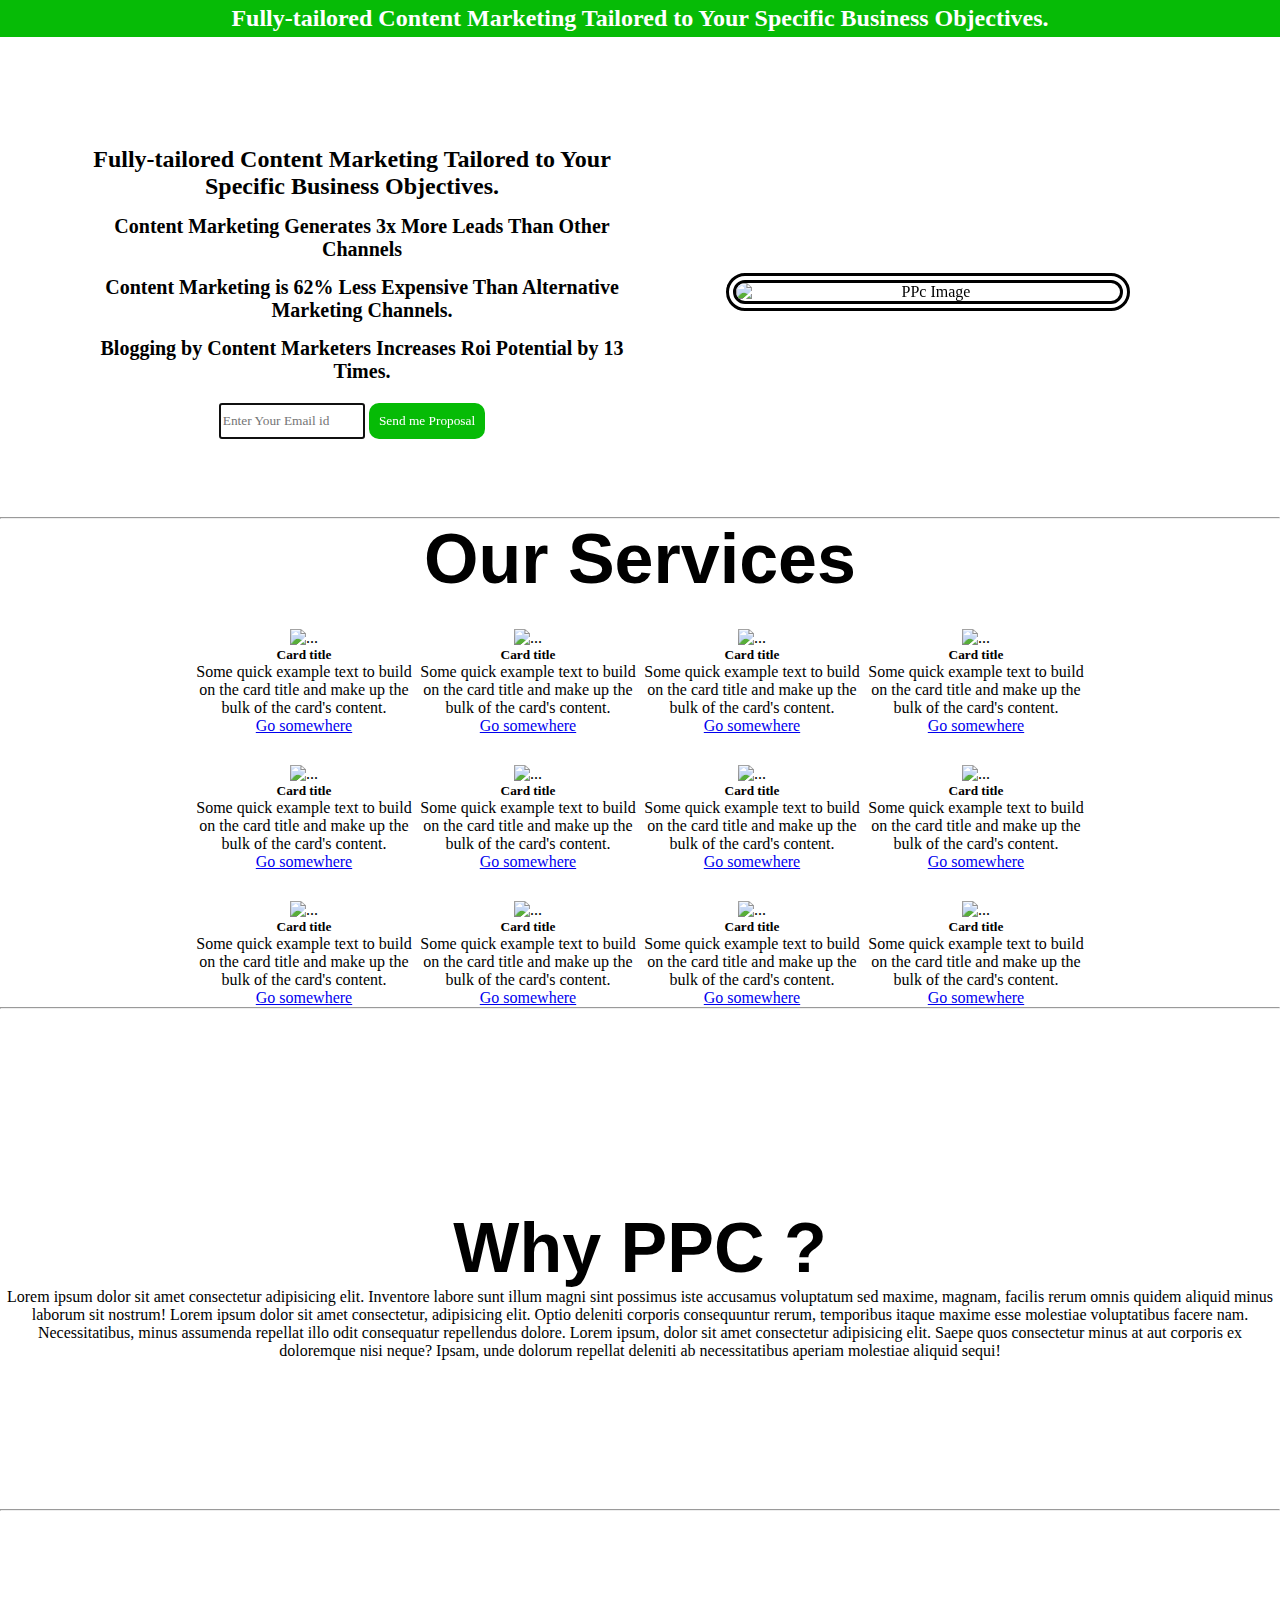
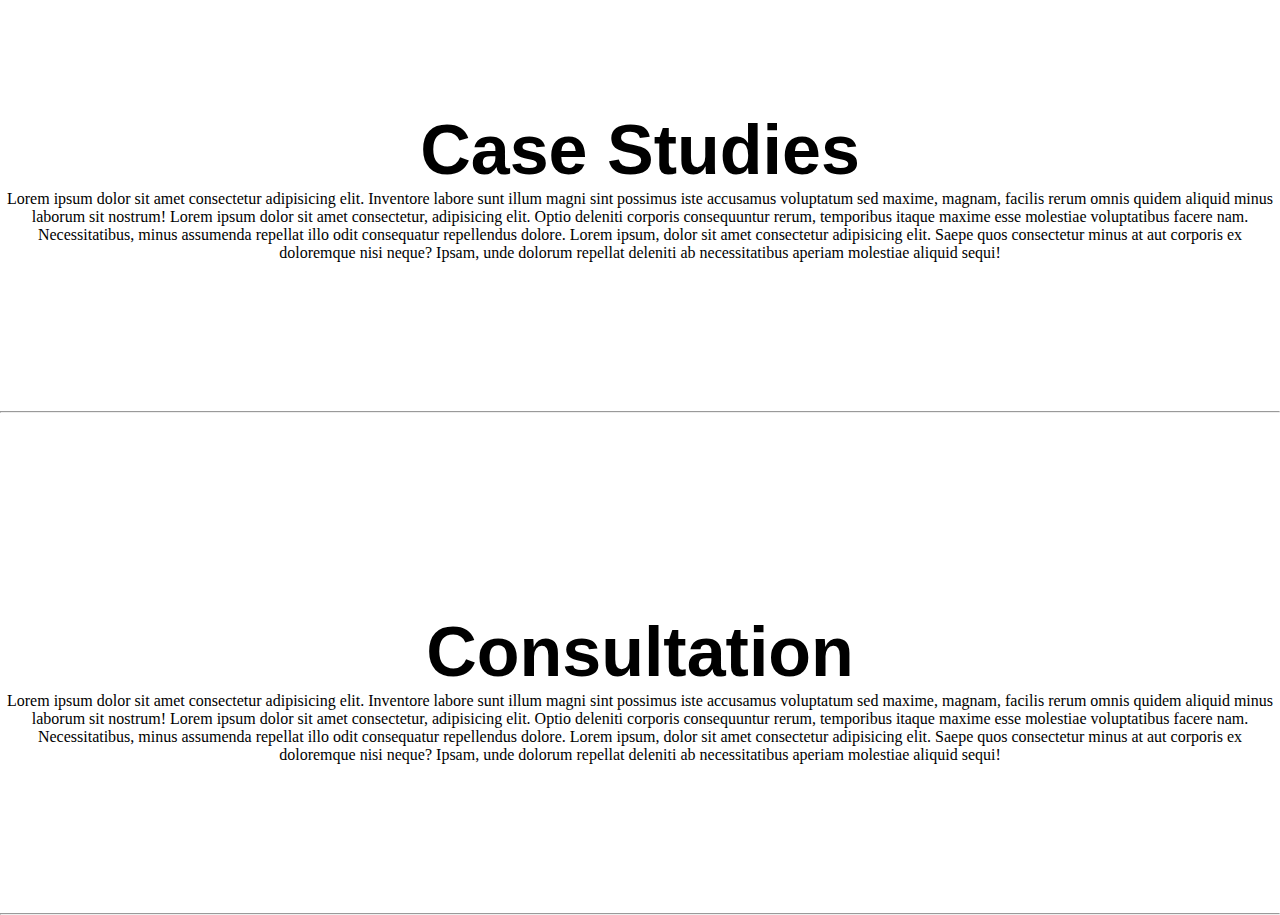
==== pages/Content.html @ 3889c472 "first commit" ====
<!DOCTYPE html>
<html lang="en">
<head>
    <link href="https://cdn.jsdelivr.net/npm/bootstrap@5.2.0/dist/css/bootstrap.min.css" rel="stylesheet" integrity="sha384-gH2yIJqKdNHPEq0n4Mqa/HGKIhSkIHeL5AyhkYV8i59U5AR6csBvApHHNl/vI1Bx" crossorigin="anonymous">
    <link rel="stylesheet" href="../css/landingpage.css">
    <link rel="stylesheet" href="https://cdnjs.cloudflare.com/ajax/libs/font-awesome/6.2.0/css/all.min.css" integrity="sha512-xh6O/CkQoPOWDdYTDqeRdPCVd1SpvCA9XXcUnZS2FmJNp1coAFzvtCN9BmamE+4aHK8yyUHUSCcJHgXloTyT2A==" crossorigin="anonymous" referrerpolicy="no-referrer" />
    <meta charset="UTF-8">
    <meta http-equiv="X-UA-Compatible" content="IE=edge">
    <meta name="viewport" content="width=device-width, initial-scale=1.0">
    <title>Content Marketing</title>
</head>
<body>
    <main id="main-ppc-container">
        <!-- Punch Line Section -->
        <div class="punch-line-section">
            <div class="punch-line">
                <h2>Fully-tailored Content Marketing Tailored to Your Specific Business Objectives.</h2>
            </div>
        </div>
        <!-- After Punch Line Section -->
        <div class="title-image-section">
            <div class="title-section">
                <h2>Fully-tailored Content Marketing Tailored to Your Specific Business Objectives.</h2>
                <div class="keypoints-section">
                    <!-- Keypoint One -->
                    <div class="keypoint-one keypoints">
                        <i class="fa-solid fa-square-check"></i>
                        <h3>Content Marketing Generates 3x More Leads Than Other Channels</h3>
                    </div>
                    <!-- Keypoint 2 -->
                    <div class="keypoint-one keypoints">
                        <i class="fa-solid fa-square-check"></i>
                        <h3>Content Marketing is 62% Less Expensive Than Alternative Marketing Channels.</h3>
                    </div>
                    <!-- Keypoint 3 -->
                    <div class="keypoint-one keypoints">
                        <i class="fa-solid fa-square-check"></i>
                        <h3>Blogging by Content Marketers Increases Roi Potential by 13 Times.</h3>
                    </div>
                </div>
                <div class="sendproposal-button">
                    <input type="text" placeholder="Enter Your Email id" autofocus>
                    <button>Send me Proposal</button>
                </div>
            </div>
            <div class="image-section">
                <img src="../media/images/nature.jpg" alt="PPc Image">
            </div>
        </div>
        <hr class="horizontal-line">
        <!-- Services Section -->
        <div class="services-sections">
            <h2 class="ourservices-heading">
                Our Services
              </h2>
            <!-- Row One -->
            <div class="servicesection-row-one">
              <div class="card" style="width: 18rem;">
                <img src="../media/images/nature.jpg" class="card-img-top" alt="...">
                <div class="card-body">
                  <h5 class="card-title">Card title</h5>
                  <p class="card-text">Some quick example text to build on the card title and make up the bulk of the card's content.</p>
                  <a href="#" class="btn btn-primary">Go somewhere</a>
                </div>
              </div>
              <div class="card" style="width: 18rem;">
                <img src="../media/images/nature.jpg" class="card-img-top" alt="...">
                <div class="card-body">
                  <h5 class="card-title">Card title</h5>
                  <p class="card-text">Some quick example text to build on the card title and make up the bulk of the card's content.</p>
                  <a href="#" class="btn btn-primary">Go somewhere</a>
                </div>
              </div>
              <div class="card" style="width: 18rem;">
                <img src="../media/images/nature.jpg" class="card-img-top" alt="...">
                <div class="card-body">
                  <h5 class="card-title">Card title</h5>
                  <p class="card-text">Some quick example text to build on the card title and make up the bulk of the card's content.</p>
                  <a href="#" class="btn btn-primary">Go somewhere</a>
                </div>
              </div>
              <div class="card" style="width: 18rem;">
                <img src="../media/images/nature.jpg" class="card-img-top" alt="...">
                <div class="card-body">
                  <h5 class="card-title">Card title</h5>
                  <p class="card-text">Some quick example text to build on the card title and make up the bulk of the card's content.</p>
                  <a href="#" class="btn btn-primary">Go somewhere</a>
                </div>
              </div>
            </div>
            <!-- Row Two -->
            <div class="servicesection-row-two">
              <div class="card" style="width: 18rem;">
                <img src="../media/images/nature.jpg" class="card-img-top" alt="...">
                <div class="card-body">
                  <h5 class="card-title">Card title</h5>
                  <p class="card-text">Some quick example text to build on the card title and make up the bulk of the card's content.</p>
                  <a href="#" class="btn btn-primary">Go somewhere</a>
                </div>
              </div>
              <div class="card" style="width: 18rem;">
                <img src="../media/images/nature.jpg" class="card-img-top" alt="...">
                <div class="card-body">
                  <h5 class="card-title">Card title</h5>
                  <p class="card-text">Some quick example text to build on the card title and make up the bulk of the card's content.</p>
                  <a href="#" class="btn btn-primary">Go somewhere</a>
                </div>
              </div>
              <div class="card" style="width: 18rem;">
                <img src="../media/images/nature.jpg" class="card-img-top" alt="...">
                <div class="card-body">
                  <h5 class="card-title">Card title</h5>
                  <p class="card-text">Some quick example text to build on the card title and make up the bulk of the card's content.</p>
                  <a href="#" class="btn btn-primary">Go somewhere</a>
                </div>
              </div>
              <div class="card" style="width: 18rem;">
                <img src="../media/images/nature.jpg" class="card-img-top" alt="...">
                <div class="card-body">
                  <h5 class="card-title">Card title</h5>
                  <p class="card-text">Some quick example text to build on the card title and make up the bulk of the card's content.</p>
                  <a href="#" class="btn btn-primary">Go somewhere</a>
                </div>
              </div>
            </div>
            <!-- Row Three -->
            <div class="servicesection-row-three">
              <div class="card" style="width: 18rem;">
                <img src="../media/images/nature.jpg" class="card-img-top" alt="...">
                <div class="card-body">
                  <h5 class="card-title">Card title</h5>
                  <p class="card-text">Some quick example text to build on the card title and make up the bulk of the card's content.</p>
                  <a href="#" class="btn btn-primary">Go somewhere</a>
                </div>
              </div>
              <div class="card" style="width: 18rem;">
                <img src="../media/images/nature.jpg" class="card-img-top" alt="...">
                <div class="card-body">
                  <h5 class="card-title">Card title</h5>
                  <p class="card-text">Some quick example text to build on the card title and make up the bulk of the card's content.</p>
                  <a href="#" class="btn btn-primary">Go somewhere</a>
                </div>
              </div>
              <div class="card" style="width: 18rem;">
                <img src="../media/images/nature.jpg" class="card-img-top" alt="...">
                <div class="card-body">
                  <h5 class="card-title">Card title</h5>
                  <p class="card-text">Some quick example text to build on the card title and make up the bulk of the card's content.</p>
                  <a href="#" class="btn btn-primary">Go somewhere</a>
                </div>
              </div> 
              <div class="card" style="width: 18rem;">
                <img src="../media/images/nature.jpg" class="card-img-top" alt="...">
                <div class="card-body">
                  <h5 class="card-title">Card title</h5>
                  <p class="card-text">Some quick example text to build on the card title and make up the bulk of the card's content.</p>
                  <a href="#" class="btn btn-primary">Go somewhere</a>
                </div>
              </div> 
            </div>
          </div>
          <hr class="horizontal-line">
          <div class="why-section">
            <h2 class="ourservices-heading">
                Why PPC ?
              </h2>
              <p>Lorem ipsum dolor sit amet consectetur adipisicing elit. Inventore labore sunt illum magni sint possimus iste accusamus voluptatum sed maxime, magnam, facilis rerum omnis quidem aliquid minus laborum sit nostrum! Lorem ipsum dolor sit amet consectetur, adipisicing elit. Optio deleniti corporis consequuntur rerum, temporibus itaque maxime esse molestiae voluptatibus facere nam. Necessitatibus, minus assumenda repellat illo odit consequatur repellendus dolore. Lorem ipsum, dolor sit amet consectetur adipisicing elit. Saepe quos consectetur minus at aut corporis ex doloremque nisi neque? Ipsam, unde dolorum repellat deleniti ab necessitatibus aperiam molestiae aliquid sequi!</p>
          </div>
          <hr class="horizontal-line">
          <div class="why-section">
            <h2 class="ourservices-heading">
                Case Studies
              </h2>
              <p>Lorem ipsum dolor sit amet consectetur adipisicing elit. Inventore labore sunt illum magni sint possimus iste accusamus voluptatum sed maxime, magnam, facilis rerum omnis quidem aliquid minus laborum sit nostrum! Lorem ipsum dolor sit amet consectetur, adipisicing elit. Optio deleniti corporis consequuntur rerum, temporibus itaque maxime esse molestiae voluptatibus facere nam. Necessitatibus, minus assumenda repellat illo odit consequatur repellendus dolore. Lorem ipsum, dolor sit amet consectetur adipisicing elit. Saepe quos consectetur minus at aut corporis ex doloremque nisi neque? Ipsam, unde dolorum repellat deleniti ab necessitatibus aperiam molestiae aliquid sequi!</p>
          </div>
          <hr class="horizontal-line">
          <div class="why-section">
            <h2 class="ourservices-heading">
                Consultation
              </h2>
              <p>Lorem ipsum dolor sit amet consectetur adipisicing elit. Inventore labore sunt illum magni sint possimus iste accusamus voluptatum sed maxime, magnam, facilis rerum omnis quidem aliquid minus laborum sit nostrum! Lorem ipsum dolor sit amet consectetur, adipisicing elit. Optio deleniti corporis consequuntur rerum, temporibus itaque maxime esse molestiae voluptatibus facere nam. Necessitatibus, minus assumenda repellat illo odit consequatur repellendus dolore. Lorem ipsum, dolor sit amet consectetur adipisicing elit. Saepe quos consectetur minus at aut corporis ex doloremque nisi neque? Ipsam, unde dolorum repellat deleniti ab necessitatibus aperiam molestiae aliquid sequi!</p>
          </div>
          <hr class="horizontal-line">
    </main>

    <!-- Script -->
    <script src="https://cdn.jsdelivr.net/npm/bootstrap@5.2.0/dist/js/bootstrap.bundle.min.js" integrity="sha384-A3rJD856KowSb7dwlZdYEkO39Gagi7vIsF0jrRAoQmDKKtQBHUuLZ9AsSv4jD4Xa" crossorigin="anonymous"></script>
</body>
</html>
---- css/landingpage.css ----
* {
    font-family: 'Times New Roman', Times, serif;
    box-sizing: border-box;
    margin: 0;
}

.punch-line-section {
    background-color: #06bb06;
    padding: 5px;
    text-align: center;
    color: white;
}

.title-image-section {
    display: flex;
    width: 90%;
    margin-left: auto;
    margin-right: auto;
    margin-top: 30px;
}
.title-section {
    width: 50%;
    height: 50vh;
    text-align: center;
    display: flex;
    flex-direction: column;
    align-items: center;
    justify-content: center;
}
i {
    color: #06bb06;
    font-size: 20px;
}
.keypoints {
    display: flex;
    align-items: center;
    margin-top: 15px;
}
.keypoints h3 {
    margin-left: 20px;
    font-size: 20px;
}
.sendproposal-button {
    margin-top: 20px;
}
.sendproposal-button button {
   background-color: #06bb06;
   border: 0px;
   color: white;
   /* width: 50px; */
   /* height: 30px; */
   padding: 10px;
   border-radius: 10px;
   cursor: pointer;
}
.sendproposal-button input {
    width: 50%;
    height: 100%;
}
.image-section {
    width: 50%;
    align-items: center;
    justify-content: center;
    display: flex;
    text-align: center;
}
.image-section img {
    border-radius: 20px;
    border: 10px double black;
    width: 70%;
}
.horizontal-line {
    width: 100%;
    color: #06bb06;
}
.our-Services {
    text-align: center;
    /* height: 50vh; */
    justify-content: center;
    padding-top: 30px;
}
.services {
    width: 100px;
    background-color: #006B94;
   
    height: 100px;
    margin-top: 30px;
    margin-bottom: 30px;
}
.servicesection-row-one {
    display: flex;
    width: 70%;
    margin-left: auto;
    margin-right: auto;
    justify-content: space-between;
    margin-top: 30px;
}
.servicesection-row-two {
    display: flex;
    width: 70%;
    margin-left: auto;
    margin-right: auto;
    justify-content: space-between;
    margin-top: 30px;
}
.servicesection-row-three {
    display: flex;
    width: 70%;
    margin-left: auto;
    margin-right: auto;
    justify-content: space-between;
    margin-top: 30px;
}
.card-body {
    text-align: center;
}
.ourservices-heading {
    font-size: 70px;
    font-family: Arial, Helvetica, sans-serif;
    font-weight: 700;
}
.services-sections {
    text-align: center;
}
.why-section {
    text-align: center;
    margin-top: 50px;
    height: 50vh;
    align-items: center;
    justify-content: center;
    display: flex;
    flex-direction: column;
}
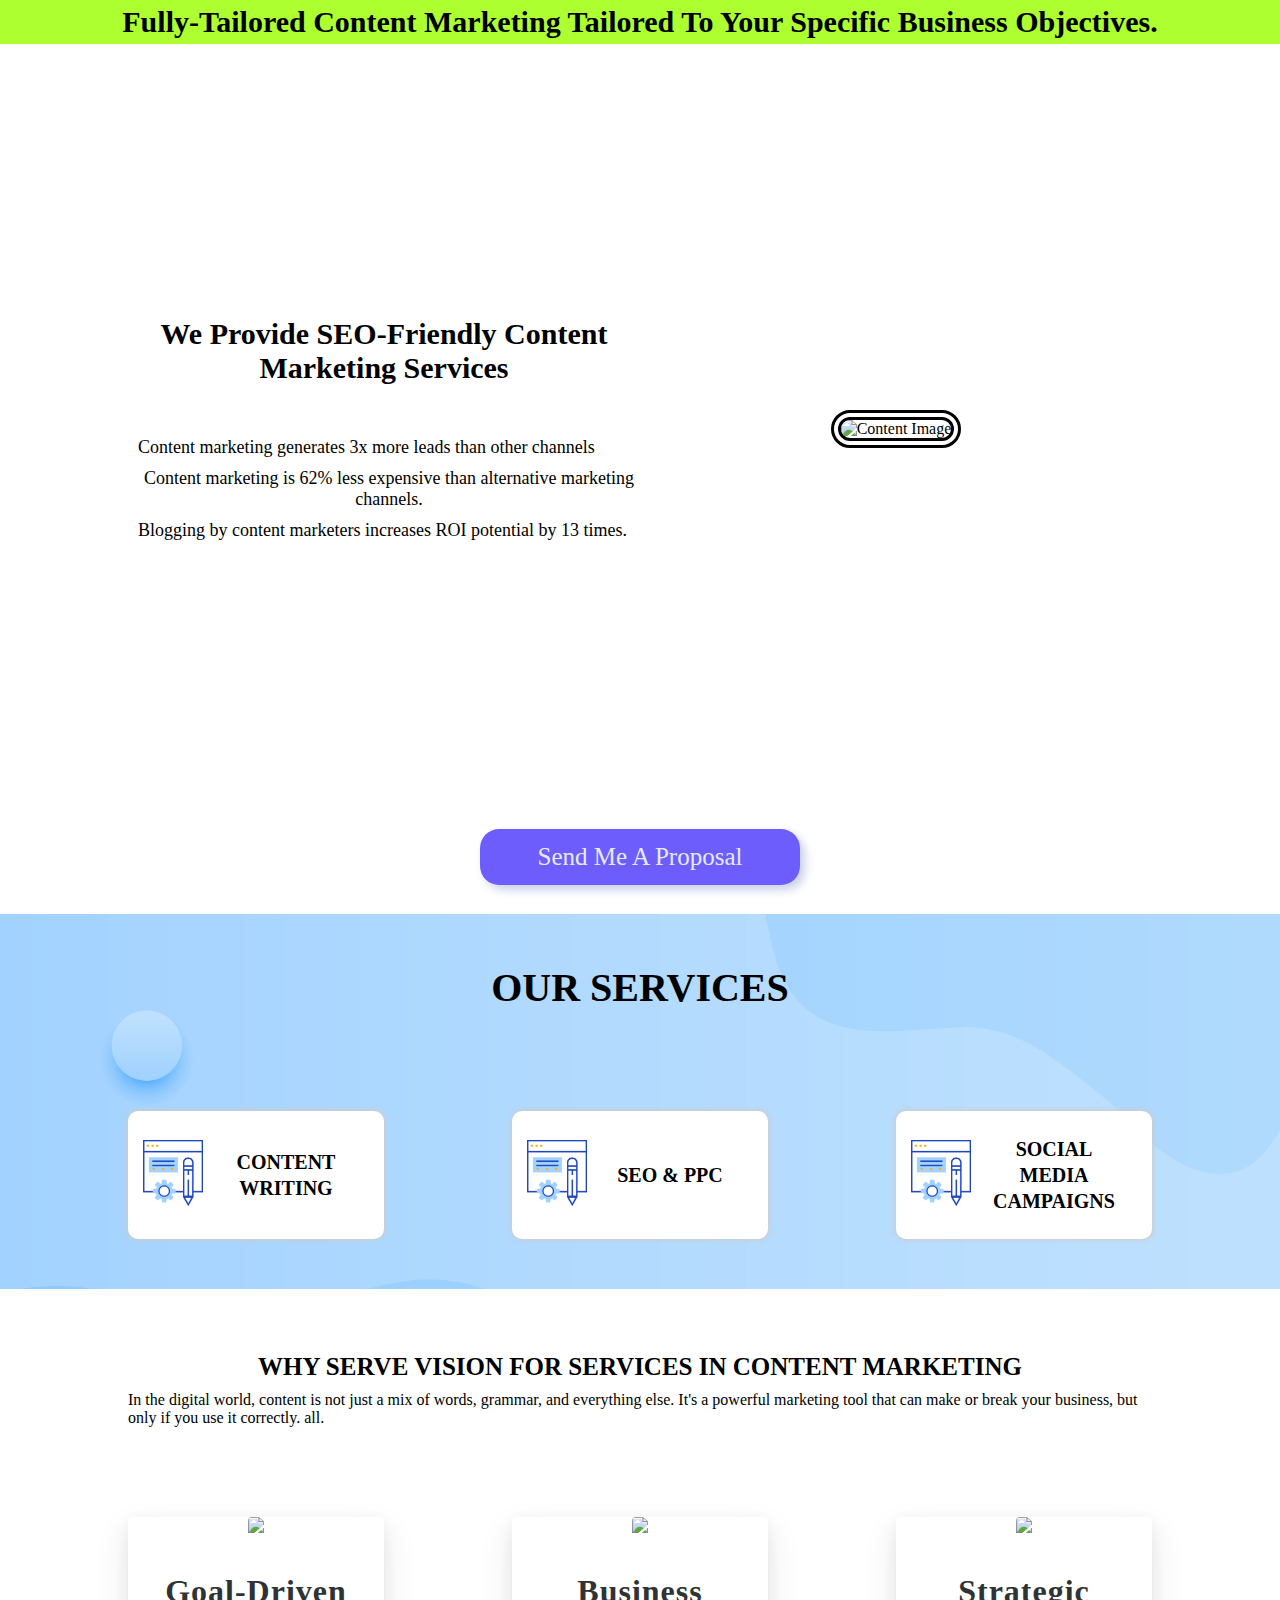
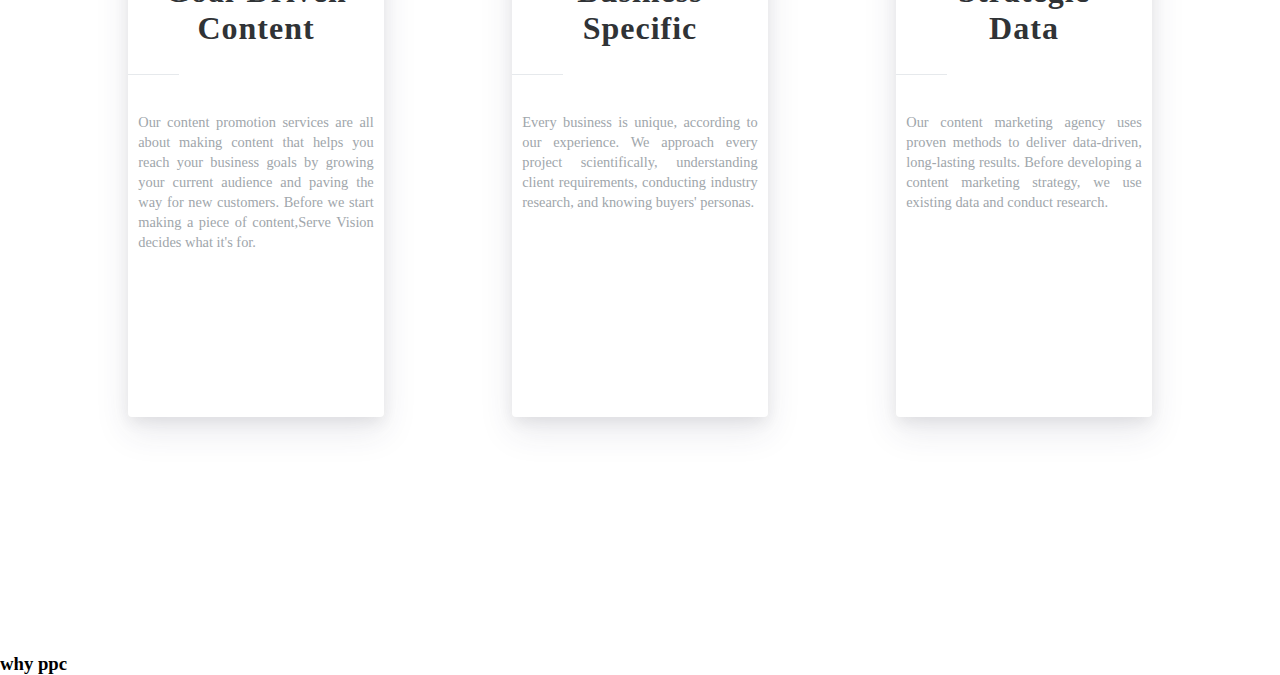
==== commit 137f0fca: "content marketing added" ====
--- a/pages/Content.html
+++ b/pages/Content.html
@@ -1,189 +1,117 @@
 <!DOCTYPE html>
 <html lang="en">
 <head>
-    <link href="https://cdn.jsdelivr.net/npm/bootstrap@5.2.0/dist/css/bootstrap.min.css" rel="stylesheet" integrity="sha384-gH2yIJqKdNHPEq0n4Mqa/HGKIhSkIHeL5AyhkYV8i59U5AR6csBvApHHNl/vI1Bx" crossorigin="anonymous">
-    <link rel="stylesheet" href="../css/landingpage.css">
-    <link rel="stylesheet" href="https://cdnjs.cloudflare.com/ajax/libs/font-awesome/6.2.0/css/all.min.css" integrity="sha512-xh6O/CkQoPOWDdYTDqeRdPCVd1SpvCA9XXcUnZS2FmJNp1coAFzvtCN9BmamE+4aHK8yyUHUSCcJHgXloTyT2A==" crossorigin="anonymous" referrerpolicy="no-referrer" />
     <meta charset="UTF-8">
     <meta http-equiv="X-UA-Compatible" content="IE=edge">
     <meta name="viewport" content="width=device-width, initial-scale=1.0">
     <title>Content Marketing</title>
+    <link rel="stylesheet" href="https://cdnjs.cloudflare.com/ajax/libs/font-awesome/6.2.0/css/all.min.css" integrity="sha512-xh6O/CkQoPOWDdYTDqeRdPCVd1SpvCA9XXcUnZS2FmJNp1coAFzvtCN9BmamE+4aHK8yyUHUSCcJHgXloTyT2A==" crossorigin="anonymous" referrerpolicy="no-referrer" />
+    <link rel="stylesheet" href="../css/services.css">
+    <link rel="icon" type="image/x-icon" href="../media/images/favicon.png">
 </head>
 <body>
-    <main id="main-ppc-container">
-        <!-- Punch Line Section -->
+    <div class="main-container">
+        <!-- Punch Line -->
         <div class="punch-line-section">
-            <div class="punch-line">
-                <h2>Fully-tailored Content Marketing Tailored to Your Specific Business Objectives.</h2>
+            <h2>Fully-tailored content marketing tailored to your specific business objectives.</h2>
+        </div>
+        <!-- Keypoints & Image Section -->
+        <div class="keypoints-image-section">
+            <div class="keypoints-image-main-section">
+            <div class="keypoints-section">
+                <h2 class="keypoint-title">We Provide SEO-Friendly Content Marketing Services</h2>
+                <!-- Keypoint 1 -->
+                <div class="keypoint">
+                    <i class="fa-solid fa-square-check"></i>
+                    <p>Content marketing generates 3x more leads than other channels</p>
+                </div>
+                <!-- Keypoint 2 -->
+                <div class="keypoint">
+                    <i class="fa-solid fa-square-check"></i>
+                    <p>Content marketing is 62% less expensive than alternative marketing channels.</p>
+                </div>
+                <!-- Keypoint 3 -->
+                <div class="keypoint">
+                    <i class="fa-solid fa-square-check"></i>
+                    <p>Blogging by content marketers increases ROI potential by 13 times.</p>
+                </div>
+            </div>
+            <div class="main-image-section">
+                <img src="https://images.unsplash.com/photo-1546587348-d12660c30c50?ixlib=rb-1.2.1&ixid=MnwxMjA3fDB8MHxzZWFyY2h8N3x8bmF0dXJhbHxlbnwwfHwwfHw%3D" alt="Content Image">
             </div>
         </div>
-        <!-- After Punch Line Section -->
-        <div class="title-image-section">
-            <div class="title-section">
-                <h2>Fully-tailored Content Marketing Tailored to Your Specific Business Objectives.</h2>
-                <div class="keypoints-section">
-                    <!-- Keypoint One -->
-                    <div class="keypoint-one keypoints">
-                        <i class="fa-solid fa-square-check"></i>
-                        <h3>Content Marketing Generates 3x More Leads Than Other Channels</h3>
-                    </div>
-                    <!-- Keypoint 2 -->
-                    <div class="keypoint-one keypoints">
-                        <i class="fa-solid fa-square-check"></i>
-                        <h3>Content Marketing is 62% Less Expensive Than Alternative Marketing Channels.</h3>
-                    </div>
-                    <!-- Keypoint 3 -->
-                    <div class="keypoint-one keypoints">
-                        <i class="fa-solid fa-square-check"></i>
-                        <h3>Blogging by Content Marketers Increases Roi Potential by 13 Times.</h3>
-                    </div>
+        <!-- Button -->
+        <div class="image-button-section">
+            <div class="image-button">Send Me A Proposal</div></div>
+        </div>
+        <!-- Services Section -->
+        <div class="services-section">
+            <h2 class="main-service-heading">Our Services</h2>
+            <!-- Service Row 1 -->
+              <div class="service-row-one">
+                <!-- Service One -->
+                <div class="service-one service">
+                  <div class="image-section">
+                    <img src="../media/images/Icon.jpg" alt="Service Icon">
+                  </div>
+                  <h2 class="service-heading">Content Writing</h2>
                 </div>
-                <div class="sendproposal-button">
-                    <input type="text" placeholder="Enter Your Email id" autofocus>
-                    <button>Send me Proposal</button>
+                <!-- Service Two -->
+                <div class="service-two service">
+                  <div class="image-section">
+                    <img src="../media/images/Icon.jpg" alt="Service Icon">
+                  </div>
+                  <h2 class="service-heading">SEO & PPC</h2>
                 </div>
-            </div>
-            <div class="image-section">
-                <img src="../media/images/nature.jpg" alt="PPc Image">
-            </div>
-        </div>
-        <hr class="horizontal-line">
-        <!-- Services Section -->
-        <div class="services-sections">
-            <h2 class="ourservices-heading">
-                Our Services
-              </h2>
-            <!-- Row One -->
-            <div class="servicesection-row-one">
-              <div class="card" style="width: 18rem;">
-                <img src="../media/images/nature.jpg" class="card-img-top" alt="...">
-                <div class="card-body">
-                  <h5 class="card-title">Card title</h5>
-                  <p class="card-text">Some quick example text to build on the card title and make up the bulk of the card's content.</p>
-                  <a href="#" class="btn btn-primary">Go somewhere</a>
+                <!-- Service Three -->
+                <div class="service-three service">
+                  <div class="image-section">
+                    <img src="../media/images/Icon.jpg" alt="Service Icon">
+                  </div>
+                  <h2 class="service-heading">Social Media Campaigns</h2>
                 </div>
               </div>
-              <div class="card" style="width: 18rem;">
-                <img src="../media/images/nature.jpg" class="card-img-top" alt="...">
-                <div class="card-body">
-                  <h5 class="card-title">Card title</h5>
-                  <p class="card-text">Some quick example text to build on the card title and make up the bulk of the card's content.</p>
-                  <a href="#" class="btn btn-primary">Go somewhere</a>
-                </div>
+             
+              
+          </div>
+          <!-- Why Content -->
+          <div class="why-ppc-main-container">
+            <div class="why-servevision-section">
+              <h2>Why Serve Vision for Services in Content Marketing</h2>
+              <p>In the digital world, content is not just a mix of words, grammar, and everything else. It's a powerful marketing tool that can make or break your business, but only if you use it correctly. all.</p>
+              <!-- Cards Row 1 -->
+              <div class="why-cards-section">
+                  <!-- card One -->
+                  <div class="card-one cards">
+                      <div class="paper"><img class="poster" src="https://d2lm6fxwu08ot6.cloudfront.net/img-thumbs/960w/PD0XWZZSX5.jpg"/>
+                          <h1>Goal-Driven Content</h1>
+                          <hr/>
+                          <p>Our content promotion services are all about making content that helps you reach your business goals by growing your current audience and paving the way for new customers. Before we start making a piece of content,Serve Vision decides what it's for.</a>
+                        </div>
+                  </div>
+                  <!-- card two -->
+                  <div class="card-one cards">
+                      <div class="paper"><img class="poster" src="https://d2lm6fxwu08ot6.cloudfront.net/img-thumbs/960w/PD0XWZZSX5.jpg"/>
+                          <h1>Business <br>Specific</h1>
+                          <hr/>
+                          <p>Every business is unique, according to our experience. We approach every project scientifically, understanding client requirements, conducting industry research, and knowing buyers' personas.</a>
+                        </div>
+                  </div>
+                  <!-- Card Three -->
+                  <div class="card-one cards">
+                      <div class="paper"><img class="poster" src="https://d2lm6fxwu08ot6.cloudfront.net/img-thumbs/960w/PD0XWZZSX5.jpg"/>
+                          <h1>Strategic<br>Data</h1>
+                          <hr/>
+                          <p>Our content marketing agency uses proven methods to deliver data-driven, long-lasting results. Before developing a content marketing strategy, we use existing data and conduct research.</a>
+                        </div>
+                  </div>  
               </div>
-              <div class="card" style="width: 18rem;">
-                <img src="../media/images/nature.jpg" class="card-img-top" alt="...">
-                <div class="card-body">
-                  <h5 class="card-title">Card title</h5>
-                  <p class="card-text">Some quick example text to build on the card title and make up the bulk of the card's content.</p>
-                  <a href="#" class="btn btn-primary">Go somewhere</a>
-                </div>
-              </div>
-              <div class="card" style="width: 18rem;">
-                <img src="../media/images/nature.jpg" class="card-img-top" alt="...">
-                <div class="card-body">
-                  <h5 class="card-title">Card title</h5>
-                  <p class="card-text">Some quick example text to build on the card title and make up the bulk of the card's content.</p>
-                  <a href="#" class="btn btn-primary">Go somewhere</a>
-                </div>
-              </div>
-            </div>
-            <!-- Row Two -->
-            <div class="servicesection-row-two">
-              <div class="card" style="width: 18rem;">
-                <img src="../media/images/nature.jpg" class="card-img-top" alt="...">
-                <div class="card-body">
-                  <h5 class="card-title">Card title</h5>
-                  <p class="card-text">Some quick example text to build on the card title and make up the bulk of the card's content.</p>
-                  <a href="#" class="btn btn-primary">Go somewhere</a>
-                </div>
-              </div>
-              <div class="card" style="width: 18rem;">
-                <img src="../media/images/nature.jpg" class="card-img-top" alt="...">
-                <div class="card-body">
-                  <h5 class="card-title">Card title</h5>
-                  <p class="card-text">Some quick example text to build on the card title and make up the bulk of the card's content.</p>
-                  <a href="#" class="btn btn-primary">Go somewhere</a>
-                </div>
-              </div>
-              <div class="card" style="width: 18rem;">
-                <img src="../media/images/nature.jpg" class="card-img-top" alt="...">
-                <div class="card-body">
-                  <h5 class="card-title">Card title</h5>
-                  <p class="card-text">Some quick example text to build on the card title and make up the bulk of the card's content.</p>
-                  <a href="#" class="btn btn-primary">Go somewhere</a>
-                </div>
-              </div>
-              <div class="card" style="width: 18rem;">
-                <img src="../media/images/nature.jpg" class="card-img-top" alt="...">
-                <div class="card-body">
-                  <h5 class="card-title">Card title</h5>
-                  <p class="card-text">Some quick example text to build on the card title and make up the bulk of the card's content.</p>
-                  <a href="#" class="btn btn-primary">Go somewhere</a>
-                </div>
-              </div>
-            </div>
-            <!-- Row Three -->
-            <div class="servicesection-row-three">
-              <div class="card" style="width: 18rem;">
-                <img src="../media/images/nature.jpg" class="card-img-top" alt="...">
-                <div class="card-body">
-                  <h5 class="card-title">Card title</h5>
-                  <p class="card-text">Some quick example text to build on the card title and make up the bulk of the card's content.</p>
-                  <a href="#" class="btn btn-primary">Go somewhere</a>
-                </div>
-              </div>
-              <div class="card" style="width: 18rem;">
-                <img src="../media/images/nature.jpg" class="card-img-top" alt="...">
-                <div class="card-body">
-                  <h5 class="card-title">Card title</h5>
-                  <p class="card-text">Some quick example text to build on the card title and make up the bulk of the card's content.</p>
-                  <a href="#" class="btn btn-primary">Go somewhere</a>
-                </div>
-              </div>
-              <div class="card" style="width: 18rem;">
-                <img src="../media/images/nature.jpg" class="card-img-top" alt="...">
-                <div class="card-body">
-                  <h5 class="card-title">Card title</h5>
-                  <p class="card-text">Some quick example text to build on the card title and make up the bulk of the card's content.</p>
-                  <a href="#" class="btn btn-primary">Go somewhere</a>
-                </div>
-              </div> 
-              <div class="card" style="width: 18rem;">
-                <img src="../media/images/nature.jpg" class="card-img-top" alt="...">
-                <div class="card-body">
-                  <h5 class="card-title">Card title</h5>
-                  <p class="card-text">Some quick example text to build on the card title and make up the bulk of the card's content.</p>
-                  <a href="#" class="btn btn-primary">Go somewhere</a>
-                </div>
-              </div> 
-            </div>
+              
+            </div>  
           </div>
-          <hr class="horizontal-line">
-          <div class="why-section">
-            <h2 class="ourservices-heading">
-                Why PPC ?
-              </h2>
-              <p>Lorem ipsum dolor sit amet consectetur adipisicing elit. Inventore labore sunt illum magni sint possimus iste accusamus voluptatum sed maxime, magnam, facilis rerum omnis quidem aliquid minus laborum sit nostrum! Lorem ipsum dolor sit amet consectetur, adipisicing elit. Optio deleniti corporis consequuntur rerum, temporibus itaque maxime esse molestiae voluptatibus facere nam. Necessitatibus, minus assumenda repellat illo odit consequatur repellendus dolore. Lorem ipsum, dolor sit amet consectetur adipisicing elit. Saepe quos consectetur minus at aut corporis ex doloremque nisi neque? Ipsam, unde dolorum repellat deleniti ab necessitatibus aperiam molestiae aliquid sequi!</p>
-          </div>
-          <hr class="horizontal-line">
-          <div class="why-section">
-            <h2 class="ourservices-heading">
-                Case Studies
-              </h2>
-              <p>Lorem ipsum dolor sit amet consectetur adipisicing elit. Inventore labore sunt illum magni sint possimus iste accusamus voluptatum sed maxime, magnam, facilis rerum omnis quidem aliquid minus laborum sit nostrum! Lorem ipsum dolor sit amet consectetur, adipisicing elit. Optio deleniti corporis consequuntur rerum, temporibus itaque maxime esse molestiae voluptatibus facere nam. Necessitatibus, minus assumenda repellat illo odit consequatur repellendus dolore. Lorem ipsum, dolor sit amet consectetur adipisicing elit. Saepe quos consectetur minus at aut corporis ex doloremque nisi neque? Ipsam, unde dolorum repellat deleniti ab necessitatibus aperiam molestiae aliquid sequi!</p>
-          </div>
-          <hr class="horizontal-line">
-          <div class="why-section">
-            <h2 class="ourservices-heading">
-                Consultation
-              </h2>
-              <p>Lorem ipsum dolor sit amet consectetur adipisicing elit. Inventore labore sunt illum magni sint possimus iste accusamus voluptatum sed maxime, magnam, facilis rerum omnis quidem aliquid minus laborum sit nostrum! Lorem ipsum dolor sit amet consectetur, adipisicing elit. Optio deleniti corporis consequuntur rerum, temporibus itaque maxime esse molestiae voluptatibus facere nam. Necessitatibus, minus assumenda repellat illo odit consequatur repellendus dolore. Lorem ipsum, dolor sit amet consectetur adipisicing elit. Saepe quos consectetur minus at aut corporis ex doloremque nisi neque? Ipsam, unde dolorum repellat deleniti ab necessitatibus aperiam molestiae aliquid sequi!</p>
-          </div>
-          <hr class="horizontal-line">
-    </main>
-
+          <h3>why ppc</h3>
+    </div>
     <!-- Script -->
-    <script src="https://cdn.jsdelivr.net/npm/bootstrap@5.2.0/dist/js/bootstrap.bundle.min.js" integrity="sha384-A3rJD856KowSb7dwlZdYEkO39Gagi7vIsF0jrRAoQmDKKtQBHUuLZ9AsSv4jD4Xa" crossorigin="anonymous"></script>
+    <script src="../js/services.js"></script>
 </body>
 </html>--- a/css/services.css
+++ b/css/services.css
@@ -0,0 +1,308 @@
+* {
+    font-family: 'Times New Roman', Times, serif;
+    box-sizing: border-box;
+    margin: 0;
+}
+@import url("https://fonts.googleapis.com/css?family=IBM+Plex+Mono:400,400i|IBM+Plex+Sans+Condensed:400,400i|IBM+Plex+Sans:100,100i,400,400i,700,700i|IBM+Plex+Serif:400,400i");
+.punch-line-section {
+    background: greenyellow;
+    padding: 5px 0px ;
+    user-select: none;
+}
+.punch-line-section h2 {
+    /* color: white; */
+    text-align: center;
+    font-size: 30px;
+    text-transform: capitalize;
+}
+
+.keypoints-image-section {
+    width: 80%;
+    margin-left: auto;
+    margin-right: auto;
+}
+.keypoints-image-main-section {
+    display: flex;
+}
+.keypoints-section {
+    width: 50%;
+}
+.keypoints-section h2 {
+    font-size: 30px;
+    text-align: center;
+    margin-bottom: 10%;
+}
+.keypoint {
+    display: flex;
+    align-items: center;
+    text-align: center;
+    margin-top: 10px;
+}
+.keypoint p {
+    margin-left: 10px;
+    font-size: 18px;
+}
+.keypoint i {
+    color: rgb(0, 4, 128);
+    font-size: 20px;
+}
+.main-image-section {
+    width: 50%;
+}
+.main-image-section img {
+    width: 70%;
+    border-radius: 20px;
+    border: 10px double black;
+}
+.keypoints-image-section {
+    height: calc(100vh - 50px);
+    justify-content: center;
+    align-items: center;
+    text-align: center;
+}
+.keypoints-image-main-section {
+    height: calc(100% - 5rem);
+    justify-content: center;
+    align-items: center;
+    text-align: center;
+}
+.image-button-section {
+    display: flex;
+    justify-content: center;
+    padding-top: 15px;
+}
+.image-button {
+    width: 20rem;
+    height: 3.5rem;
+    border-radius: 1.2rem;
+    box-shadow:0.3rem 0.3rem 0.6rem #c8d0e7, -0.2rem -0.2rem 0.5rem #FFFFFF ;
+    justify-content: center;
+    align-items: center;
+    display: flex;
+    cursor: pointer;
+    transition: 0.3s ease;
+    background: #6d5dfc;
+    color: #E4EBF5;
+    font-size: 25px;
+    display: flex;
+    user-select: none;
+}
+.image-button:hover {
+    color: #FFFFFF;
+}
+.image-button:active {
+    box-shadow: inset 0.2rem 0.2rem 1rem #5b0eeb, inset -0.2rem -0.2rem 1rem #8abdff;
+}
+
+.services-section {
+    background: url('../media/images/backgroundservice.jpg');
+    /* height: 100vh; */
+    background-size: cover;
+    user-select: none;
+    margin-top: 20px;
+}
+.service-row-one {
+    width: 80%;
+    margin-left: auto;
+    margin-right: auto;
+    justify-content: space-between;
+}
+.services-section {
+    /* text-align: center; */
+    padding: 50px 0px;
+    text-transform: uppercase;
+}
+.service-row-one {
+    display: flex;
+    margin-top: 100px;
+}
+.main-service-heading {
+    font-size: 40px;
+    text-align: center;
+}
+.service {
+    background: white;
+    width: 25%;
+    align-items: left;
+    padding: 15px;
+    align-items: center;
+    box-shadow: 0px 0px 5px 0.5px #ccc;
+    border-radius: 10px;
+    cursor: pointer;
+    user-select: none;
+    display: flex;
+    transition: all 1s ease;
+}
+
+.service:active {
+    box-shadow: inset -3px -3px 15px 0.5px #ccc;
+}
+.service:hover {
+    transform: scale(1.02);
+}
+.service .image-section img {
+    width: 60px;
+}
+.service-heading {
+    width: 100%;
+    font-size: 20px;
+    padding: 10px;
+    text-align: center;
+    line-height: 1.3;
+    text-transform: uppercase;
+}
+.why-servevision-section {
+    height: 100vh;
+    margin-top: 5%;
+    width: 80%;
+    margin-left: auto;
+    margin-right: auto;
+    
+}
+.why-servevision-section h2 {
+    text-align: center;
+    font-size: 25px;
+    text-transform: uppercase;
+}
+
+/* Cards Section */
+.paper {
+    margin: 10vh auto;
+    min-width: 20vw;
+    max-width: 60vh;
+    min-height: 20vh;
+    border-radius: 4px;
+    box-shadow: 0 15px 35px rgba(50, 50, 90, 0.1), 0 5px 15px rgba(0, 0, 0, 0.07);
+    transition: 0.6s ease;
+    background: white;
+    text-align: center;
+    height: 500px;
+  }
+  
+  .paper:hover {
+    box-shadow: 0 18px 35px rgba(50, 50, 90, 0.1), 0 8px 15px rgba(0, 0, 0, 0.07);
+    transform: translateY(-1px);
+  }
+  
+  .cards img {
+    max-width: 100%;
+    max-height: 100%;
+  }
+  
+  .poster {
+    border-radius: 4px 4px 0 0;
+    margin-bottom: 2vh;
+  }
+  
+  .cards h1 {
+    font-size: 2rem;
+    color: #303336;
+    letter-spacing: 1px;
+    margin: 2vh;
+    font-family: "Playfair Display", serif;
+  }
+  
+  
+  .cards hr {
+    width: 20%;
+    margin-top: 3vh;
+    margin-bottom: 3vh;
+    border: 0;
+    border-bottom: 1px solid #E6E9EC;
+  }
+  
+  .cards p {
+    margin: 1vh 0.8vw;
+    text-align: justify;
+    padding-bottom: 1vh;
+    color: #A0A6AB;
+    font-family: "Playfair Display", serif;
+    font-weight: 400;
+    font-size: 0.9rem;
+    line-height: 1.25rem;
+
+  }
+  
+ 
+
+  .cards {
+    width: 25%;
+    cursor: pointer;
+    
+  }
+  .cards:hover {
+    transform: scale(1.02);
+  }
+  .why-cards-section {
+    display: flex;
+    justify-content: space-between;
+  }
+.why-ppc-section {
+    width: 80%;
+    margin-left: auto;
+    margin-right: auto;
+}
+.why-ppc-section h2 {
+    text-align: center;
+
+}
+.why-servevision-section p {
+    padding-top: 10px;
+}
+
+@media only screen and (max-width: 600px) {
+
+    .punch-line-section h2 {
+        font-size: 18px;
+        padding: 0px 5px;
+    }
+    .keypoints-image-main-section {
+        flex-direction: column;
+        height: auto;
+    }
+    .keypoints-image-section {
+        height: auto;
+    }
+    .keypoints-section {
+        width: 100%;
+        margin-top: 20px;
+    }
+    .service-row-one {
+        flex-direction: column-reverse;
+    }
+    .keypoints-section h2 {
+        font-size: 25px;
+    }
+    .main-image-section {
+        width: 100%;
+    }
+    .main-image-section img {
+        width: 100%;
+        margin-top: 30px;
+    }
+    .services-section {
+        background: url('../media/images/backgroundservicemobile.jpg');
+        background-size: cover;
+    }
+    .service {
+        width: 100%;
+        margin-top: 15px;
+    }
+    .why-cards-section {
+        flex-direction: column;
+    }
+    .cards {
+        width: 100%;
+    }
+    .cards p {
+        padding: 10px;
+    }
+    .why-servevision-section h2 {
+        font-size: 20px;
+    }
+    .why-servevision-section p {
+        padding-top: 10px;
+    }
+}
+
+
